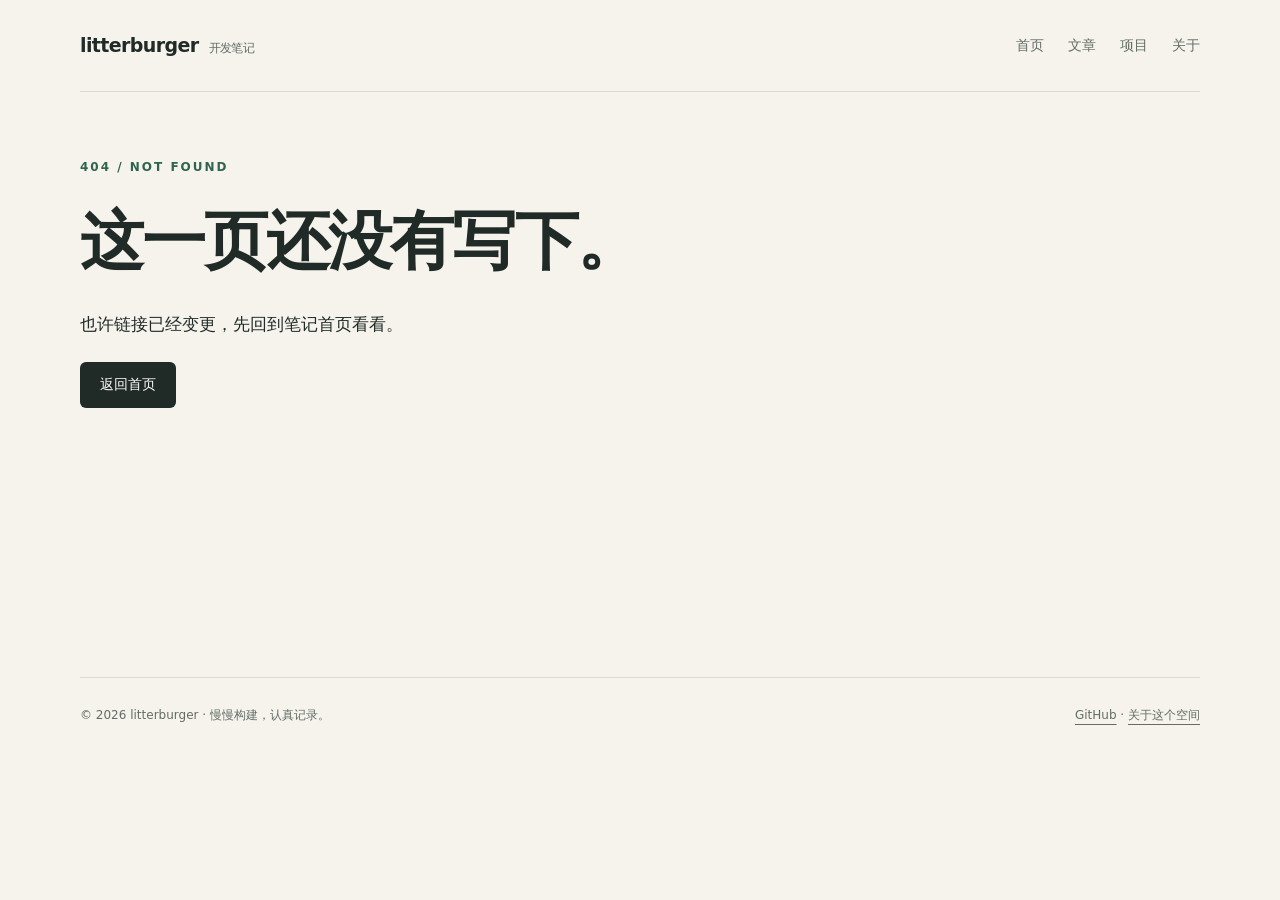
==== docs/404/index.html @ 08ba6da2 "Launch litterburger development notes blog" ====
<!doctype html>
<html lang="zh-CN"><head><meta charset="utf-8"><meta name="viewport" content="width=device-width, initial-scale=1"><title>页面未找到 · litterburger 的开发笔记</title><meta name="description" content="这个地址暂时没有内容。"><meta name="color-scheme" content="light"><link rel="canonical" href="https://czj44223-cloud.github.io/404/"><link rel="stylesheet" href="/assets/style.css"><link rel="icon" href="/favicon.svg" type="image/svg+xml"></head><body><a class="skip" href="#main">跳至正文</a><header><a class="brand" href="/">litterburger<small>开发笔记</small></a><nav aria-label="主导航"><a href="/">首页</a><a href="/posts/">文章</a><a href="/projects/">项目</a><a href="/about/">关于</a></nav></header><main id="main"><div class="page-intro"><div class="eyebrow">404 / NOT FOUND</div><h1>这一页还没有写下。</h1><p>也许链接已经变更，先回到笔记首页看看。</p><a class="button" href="/">返回首页</a></div></main><footer><span>© 2026 litterburger · 慢慢构建，认真记录。</span><span><a href="https://github.com/czj44223-cloud">GitHub</a> · <a href="/about/">关于这个空间</a></span></footer></body></html>
---- assets/style.css ----
/* Blog code: MIT. Article rights are separate. */
:root{--bg:#f5f3ec;--paper:#fffef9;--ink:#202b28;--muted:#626d65;--accent:#2f6450;--line:#d7dcd2;--wash:#e6ebdf}*{box-sizing:border-box}html{scroll-behavior:smooth}body{margin:0;background:var(--bg);color:var(--ink);font:17px/1.85 system-ui,-apple-system,"Segoe UI","Noto Sans SC",sans-serif}a{color:var(--accent);text-underline-offset:5px}a:hover{color:#142f23}a:focus-visible{outline:3px solid #cb872d;outline-offset:5px}header,main,footer{width:min(1120px,calc(100% - 80px));margin:auto}.skip{position:absolute;left:10px;top:-100px;background:var(--paper);padding:8px}.skip:focus{top:10px}header{display:flex;align-items:center;justify-content:space-between;gap:24px;padding:28px 0;border-bottom:1px solid var(--line)}.brand{font-size:19px;font-weight:750;letter-spacing:-.6px;text-decoration:none;color:var(--ink)}.brand small{font-size:12px;color:var(--muted);font-weight:400;margin-left:10px}nav{display:flex;gap:24px;flex-wrap:wrap}nav a{font-size:14px;text-decoration:none;color:var(--muted)}nav a[aria-current=page]{color:var(--ink);border-bottom:2px solid var(--accent)}main{min-height:65vh;padding:64px 0 80px}.eyebrow{text-transform:uppercase;letter-spacing:2px;font-size:12px;font-weight:650;color:var(--accent)}h1,h2,h3{line-height:1.35;letter-spacing:-.03em}h1{font-size:clamp(34px,5vw,64px);margin:20px 0 24px;font-weight:650}h2{font-size:27px}h3{font-size:22px}p{margin:0 0 22px}.lead{max-width:600px;color:var(--muted);font-size:19px}.hero{display:grid;grid-template-columns:1fr 260px;gap:50px;padding-bottom:70px;align-items:center}.hero-art{height:260px;background:var(--wash);border-radius:50% 50% 12px 50%;position:relative;overflow:hidden;display:grid;place-items:center}.hero-art span{font-size:110px;line-height:1;transform:rotate(-12deg);color:var(--accent);font-family:monospace}.hero-art:after{content:"BUILD · NOTE · REPEAT";position:absolute;bottom:26px;font:10px monospace;letter-spacing:2px}.actions{display:flex;gap:22px;align-items:center;margin-top:32px}.button{display:inline-block;background:var(--ink);color:var(--paper);padding:10px 20px;border-radius:6px;text-decoration:none;font-size:14px}.button:hover{background:var(--accent);color:white}.section-head{display:flex;justify-content:space-between;align-items:baseline;gap:16px;border-top:1px solid var(--line);padding-top:26px;margin-bottom:24px}.section-head h2{margin:0}.section-head a{font-size:14px}.cards{display:grid;grid-template-columns:repeat(2,minmax(0,1fr));gap:22px}.card{background:var(--paper);border:1px solid var(--line);padding:30px;border-radius:9px}.card h3{margin:13px 0}.card h3 a{color:var(--ink);text-decoration:none}.card p{color:var(--muted);font-size:15px}.meta{font:12px/1.6 ui-monospace,monospace;color:var(--muted)}.card .more{font-size:14px}.page-intro{margin-bottom:42px}.prose{max-width:740px;margin:auto;overflow-wrap:anywhere}.prose h1{font-size:clamp(30px,4vw,46px)}.prose h2{margin-top:42px}.prose li{margin-bottom:9px}.prose pre{overflow:auto;background:#202b28;color:#f5f3ec;padding:22px;border-radius:8px;font-size:14px;line-height:1.7}.prose code{font-size:.88em;background:var(--wash);padding:2px 5px;border-radius:4px}.prose pre code{background:none;padding:0}.article-head{border-bottom:1px solid var(--line);padding-bottom:30px;margin-bottom:32px}.article-head .summary{color:var(--muted)}.tag{display:inline-block;border:1px solid var(--line);border-radius:20px;padding:2px 12px;font-size:12px;color:var(--accent)}.notice{background:var(--wash);border-left:3px solid var(--accent);padding:20px 24px;margin:24px 0}.project{margin-top:36px}.contact-list{padding-left:22px}footer{display:flex;justify-content:space-between;gap:20px;flex-wrap:wrap;border-top:1px solid var(--line);padding:26px 0 34px;color:var(--muted);font-size:12px}footer a{color:inherit}@media(max-width:700px){header,main,footer{width:calc(100% - 36px)}header{align-items:flex-start;flex-direction:column;gap:16px;padding:22px 0}.brand small{display:none}nav{gap:25px}main{padding-top:40px}.hero{grid-template-columns:1fr;gap:20px;padding-bottom:44px}.hero-art{display:none}.cards{grid-template-columns:1fr}.card{padding:24px}.lead{font-size:17px}.actions{flex-wrap:wrap}.section-head h2{font-size:23px}.prose pre{padding:16px}h1{font-size:38px}}@media(prefers-reduced-motion:reduce){html{scroll-behavior:auto}}
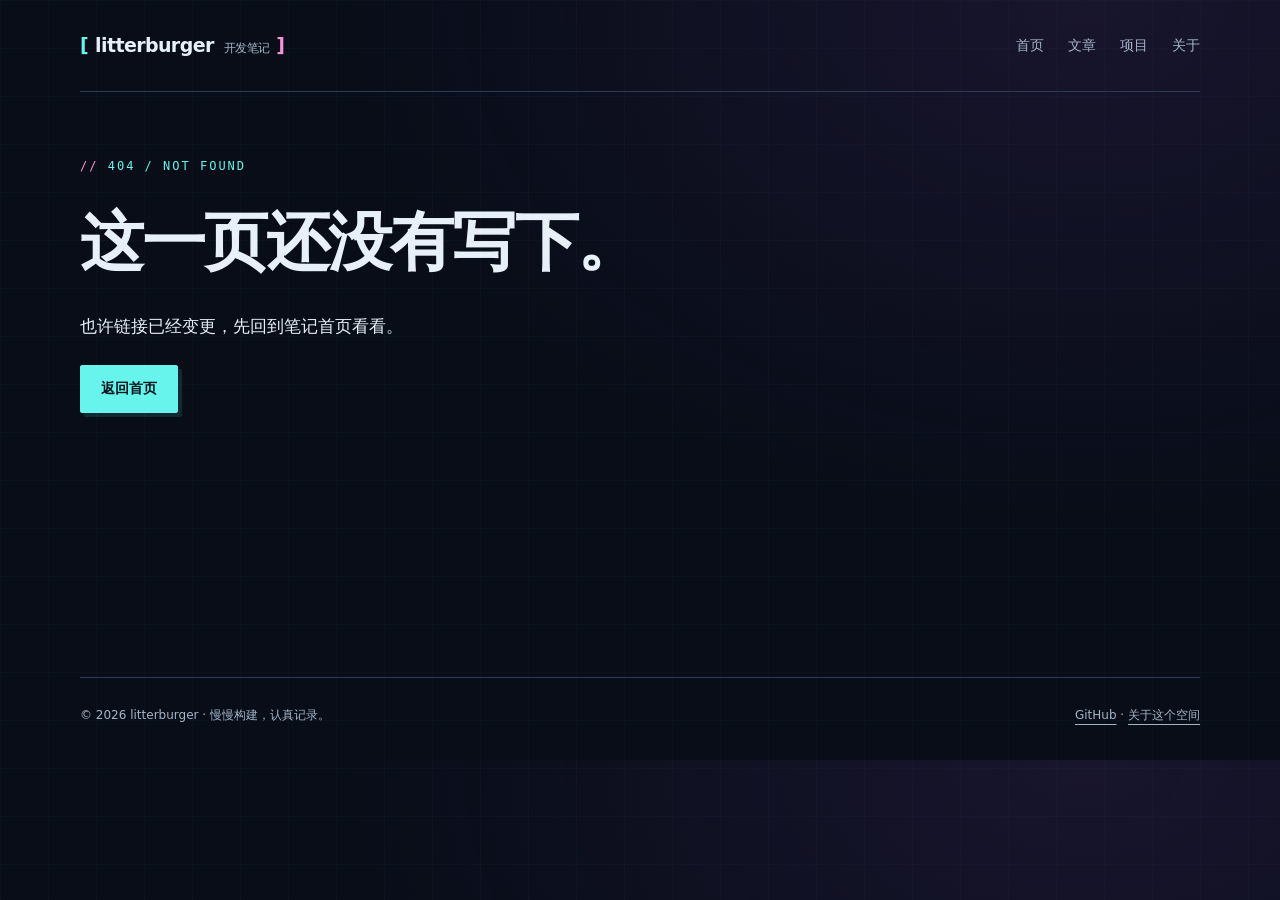
==== commit 4d0f9dfb: "Refine blog with accessible cyberpunk visual theme" ====
--- a/docs/404/index.html
+++ b/docs/404/index.html
@@ -1,2 +1,2 @@
 <!doctype html>
-<html lang="zh-CN"><head><meta charset="utf-8"><meta name="viewport" content="width=device-width, initial-scale=1"><title>页面未找到 · litterburger 的开发笔记</title><meta name="description" content="这个地址暂时没有内容。"><meta name="color-scheme" content="light"><link rel="canonical" href="https://czj44223-cloud.github.io/404/"><link rel="stylesheet" href="/assets/style.css"><link rel="icon" href="/favicon.svg" type="image/svg+xml"></head><body><a class="skip" href="#main">跳至正文</a><header><a class="brand" href="/">litterburger<small>开发笔记</small></a><nav aria-label="主导航"><a href="/">首页</a><a href="/posts/">文章</a><a href="/projects/">项目</a><a href="/about/">关于</a></nav></header><main id="main"><div class="page-intro"><div class="eyebrow">404 / NOT FOUND</div><h1>这一页还没有写下。</h1><p>也许链接已经变更，先回到笔记首页看看。</p><a class="button" href="/">返回首页</a></div></main><footer><span>© 2026 litterburger · 慢慢构建，认真记录。</span><span><a href="https://github.com/czj44223-cloud">GitHub</a> · <a href="/about/">关于这个空间</a></span></footer></body></html>+<html lang="zh-CN"><head><meta charset="utf-8"><meta name="viewport" content="width=device-width, initial-scale=1"><title>页面未找到 · litterburger 的开发笔记</title><meta name="description" content="这个地址暂时没有内容。"><meta name="color-scheme" content="dark"><link rel="canonical" href="https://czj44223-cloud.github.io/404/"><link rel="stylesheet" href="/assets/style.css"><link rel="icon" href="/favicon.svg" type="image/svg+xml"></head><body><a class="skip" href="#main">跳至正文</a><header><a class="brand" href="/">litterburger<small>开发笔记</small></a><nav aria-label="主导航"><a href="/">首页</a><a href="/posts/">文章</a><a href="/projects/">项目</a><a href="/about/">关于</a></nav></header><main id="main"><div class="page-intro"><div class="eyebrow">404 / NOT FOUND</div><h1>这一页还没有写下。</h1><p>也许链接已经变更，先回到笔记首页看看。</p><a class="button" href="/">返回首页</a></div></main><footer><span>© 2026 litterburger · 慢慢构建，认真记录。</span><span><a href="https://github.com/czj44223-cloud">GitHub</a> · <a href="/about/">关于这个空间</a></span></footer></body></html>
--- a/assets/style.css
+++ b/assets/style.css
@@ -1,2 +1,2 @@
 /* Blog code: MIT. Article rights are separate. */
-:root{--bg:#f5f3ec;--paper:#fffef9;--ink:#202b28;--muted:#626d65;--accent:#2f6450;--line:#d7dcd2;--wash:#e6ebdf}*{box-sizing:border-box}html{scroll-behavior:smooth}body{margin:0;background:var(--bg);color:var(--ink);font:17px/1.85 system-ui,-apple-system,"Segoe UI","Noto Sans SC",sans-serif}a{color:var(--accent);text-underline-offset:5px}a:hover{color:#142f23}a:focus-visible{outline:3px solid #cb872d;outline-offset:5px}header,main,footer{width:min(1120px,calc(100% - 80px));margin:auto}.skip{position:absolute;left:10px;top:-100px;background:var(--paper);padding:8px}.skip:focus{top:10px}header{display:flex;align-items:center;justify-content:space-between;gap:24px;padding:28px 0;border-bottom:1px solid var(--line)}.brand{font-size:19px;font-weight:750;letter-spacing:-.6px;text-decoration:none;color:var(--ink)}.brand small{font-size:12px;color:var(--muted);font-weight:400;margin-left:10px}nav{display:flex;gap:24px;flex-wrap:wrap}nav a{font-size:14px;text-decoration:none;color:var(--muted)}nav a[aria-current=page]{color:var(--ink);border-bottom:2px solid var(--accent)}main{min-height:65vh;padding:64px 0 80px}.eyebrow{text-transform:uppercase;letter-spacing:2px;font-size:12px;font-weight:650;color:var(--accent)}h1,h2,h3{line-height:1.35;letter-spacing:-.03em}h1{font-size:clamp(34px,5vw,64px);margin:20px 0 24px;font-weight:650}h2{font-size:27px}h3{font-size:22px}p{margin:0 0 22px}.lead{max-width:600px;color:var(--muted);font-size:19px}.hero{display:grid;grid-template-columns:1fr 260px;gap:50px;padding-bottom:70px;align-items:center}.hero-art{height:260px;background:var(--wash);border-radius:50% 50% 12px 50%;position:relative;overflow:hidden;display:grid;place-items:center}.hero-art span{font-size:110px;line-height:1;transform:rotate(-12deg);color:var(--accent);font-family:monospace}.hero-art:after{content:"BUILD · NOTE · REPEAT";position:absolute;bottom:26px;font:10px monospace;letter-spacing:2px}.actions{display:flex;gap:22px;align-items:center;margin-top:32px}.button{display:inline-block;background:var(--ink);color:var(--paper);padding:10px 20px;border-radius:6px;text-decoration:none;font-size:14px}.button:hover{background:var(--accent);color:white}.section-head{display:flex;justify-content:space-between;align-items:baseline;gap:16px;border-top:1px solid var(--line);padding-top:26px;margin-bottom:24px}.section-head h2{margin:0}.section-head a{font-size:14px}.cards{display:grid;grid-template-columns:repeat(2,minmax(0,1fr));gap:22px}.card{background:var(--paper);border:1px solid var(--line);padding:30px;border-radius:9px}.card h3{margin:13px 0}.card h3 a{color:var(--ink);text-decoration:none}.card p{color:var(--muted);font-size:15px}.meta{font:12px/1.6 ui-monospace,monospace;color:var(--muted)}.card .more{font-size:14px}.page-intro{margin-bottom:42px}.prose{max-width:740px;margin:auto;overflow-wrap:anywhere}.prose h1{font-size:clamp(30px,4vw,46px)}.prose h2{margin-top:42px}.prose li{margin-bottom:9px}.prose pre{overflow:auto;background:#202b28;color:#f5f3ec;padding:22px;border-radius:8px;font-size:14px;line-height:1.7}.prose code{font-size:.88em;background:var(--wash);padding:2px 5px;border-radius:4px}.prose pre code{background:none;padding:0}.article-head{border-bottom:1px solid var(--line);padding-bottom:30px;margin-bottom:32px}.article-head .summary{color:var(--muted)}.tag{display:inline-block;border:1px solid var(--line);border-radius:20px;padding:2px 12px;font-size:12px;color:var(--accent)}.notice{background:var(--wash);border-left:3px solid var(--accent);padding:20px 24px;margin:24px 0}.project{margin-top:36px}.contact-list{padding-left:22px}footer{display:flex;justify-content:space-between;gap:20px;flex-wrap:wrap;border-top:1px solid var(--line);padding:26px 0 34px;color:var(--muted);font-size:12px}footer a{color:inherit}@media(max-width:700px){header,main,footer{width:calc(100% - 36px)}header{align-items:flex-start;flex-direction:column;gap:16px;padding:22px 0}.brand small{display:none}nav{gap:25px}main{padding-top:40px}.hero{grid-template-columns:1fr;gap:20px;padding-bottom:44px}.hero-art{display:none}.cards{grid-template-columns:1fr}.card{padding:24px}.lead{font-size:17px}.actions{flex-wrap:wrap}.section-head h2{font-size:23px}.prose pre{padding:16px}h1{font-size:38px}}@media(prefers-reduced-motion:reduce){html{scroll-behavior:auto}}
+:root{color-scheme:dark;--bg:#080d18;--paper:#0d1728;--ink:#e7f0f9;--muted:#a4b5c9;--accent:#66f4ec;--line:#293e56;--wash:#15283b;--pink:#f793db}*{box-sizing:border-box}html{scroll-behavior:smooth}body{margin:0;background:radial-gradient(ellipse at 85% 0, #30214d66,transparent 48%),linear-gradient(#66f4ec06 1px,transparent 1px),linear-gradient(90deg,#66f4ec06 1px,transparent 1px),var(--bg);background-size:auto,48px 48px,48px 48px,auto;color:var(--ink);font:17px/1.85 system-ui,-apple-system,"Segoe UI","Noto Sans SC",sans-serif;overflow-wrap:anywhere}a{color:var(--accent);text-underline-offset:5px}a:hover{color:#fff}a:focus-visible{outline:2px solid var(--pink);outline-offset:5px}header,main,footer{width:min(1120px,calc(100% - 80px));margin:auto}.skip{position:absolute;left:10px;top:-100px;background:var(--paper);padding:8px;z-index:10}.skip:focus{top:10px}header{display:flex;align-items:center;justify-content:space-between;gap:24px;padding:28px 0;border-bottom:1px solid var(--line)}.brand{font-size:19px;font-weight:750;letter-spacing:-.6px;text-decoration:none;color:var(--ink)}.brand:before{content:"[";color:var(--accent);margin-right:7px}.brand:after{content:"]";color:var(--pink);margin-left:7px}.brand small{font-size:12px;color:var(--muted);font-weight:400;margin-left:10px}nav{display:flex;gap:24px;flex-wrap:wrap}nav a{font-size:14px;text-decoration:none;color:var(--muted);padding:4px 0}nav a[aria-current=page]{color:var(--accent);border-bottom:2px solid var(--accent)}main{min-height:65vh;padding:64px 0 80px;min-width:0}.eyebrow{text-transform:uppercase;letter-spacing:2px;font:12px/1.8 ui-monospace,SFMono-Regular,Consolas,monospace;color:var(--accent)}.eyebrow:before{content:"// ";color:var(--pink)}h1,h2,h3{line-height:1.4;letter-spacing:-.03em}h1{font-size:clamp(34px,5vw,64px);margin:20px 0 24px;font-weight:650}h2{font-size:27px}h3{font-size:22px}p{margin:0 0 22px}.lead{max-width:600px;color:var(--muted);font-size:19px}.hero{display:grid;grid-template-columns:minmax(0,1fr) 260px;gap:50px;padding-bottom:70px;align-items:center}.hero h1{background:linear-gradient(115deg,#f4f9ff 25%,#a4f9f3 75%,#f3b5e7);background-clip:text;-webkit-background-clip:text;color:transparent}.hero-art{height:280px;background:linear-gradient(145deg,#13334b99,#1b1536cc);border:1px solid #447587;position:relative;overflow:hidden;display:grid;place-items:center;clip-path:polygon(0 0,calc(100% - 28px) 0,100% 28px,100% 100%,28px 100%,0 calc(100% - 28px))}.hero-art:before{content:"";position:absolute;inset:24px;border:1px solid #66f4ec33;background:repeating-linear-gradient(0deg,transparent 0,transparent 5px,#66f4ec06 5px,#66f4ec06 6px)}.hero-art span{font-size:90px;line-height:1;transform:rotate(-8deg);color:var(--accent);font-family:monospace;text-shadow:0 0 26px #66f4ec33}.hero-art:after{content:"BUILD / NOTE / REPEAT";position:absolute;bottom:40px;font:10px monospace;letter-spacing:2px;color:var(--muted)}.actions{display:flex;gap:22px;align-items:center;margin-top:32px}.button{display:inline-block;background:var(--accent);color:#08151d;padding:10px 20px;border:1px solid var(--accent);border-radius:2px;text-decoration:none;font-size:14px;font-weight:650;box-shadow:4px 4px 0 #66f4ec20}.button:hover{background:#fff;color:#08151d}.section-head{display:flex;justify-content:space-between;align-items:baseline;gap:16px;border-top:1px solid var(--line);padding-top:26px;margin-bottom:24px;position:relative}.section-head:before{content:"";position:absolute;width:42px;height:2px;background:var(--pink);top:-1px;left:0}.section-head h2{margin:0}.section-head a{font-size:14px}.cards{display:grid;grid-template-columns:repeat(2,minmax(0,1fr));gap:22px}.card{background:linear-gradient(135deg,#102237bb,#0e1424ee);border:1px solid var(--line);padding:30px;border-radius:2px;position:relative;min-width:0}.card:before{content:"";position:absolute;right:-1px;top:-1px;width:18px;height:18px;background:linear-gradient(45deg,transparent 46%,#44647e 48%,#44647e 52%,var(--bg) 54%)}.card:hover{border-color:#4c7887}.card h3{margin:13px 0}.card h3 a{color:var(--ink);text-decoration:none}.card h3 a:hover{color:var(--accent)}.card p{color:var(--muted);font-size:15px}.meta{font:12px/1.8 ui-monospace,SFMono-Regular,Consolas,monospace;color:var(--muted);letter-spacing:.3px}.card .more{font-size:14px}.page-intro{margin-bottom:42px}.prose{max-width:740px;margin:auto;overflow-wrap:anywhere;min-width:0}.prose h1{font-size:clamp(30px,4vw,46px)}.prose h2{margin-top:42px;border-left:2px solid var(--pink);padding-left:15px}.prose li{margin-bottom:9px}.prose ul,.prose ol{padding-left:25px}.prose pre{overflow:auto;max-width:100%;background:#050a12;color:#bdfaf2;padding:22px;border:1px solid var(--line);border-radius:2px;font-size:14px;line-height:1.7;box-shadow:inset 3px 0 #66f4ec55;overflow-wrap:normal}.prose code{font-size:.88em;background:var(--wash);color:#bcf6f0;padding:2px 5px;border-radius:2px}.prose pre code{background:none;padding:0;color:inherit}.article-head{border-bottom:1px solid var(--line);padding-bottom:30px;margin-bottom:32px}.article-head .summary{color:var(--muted)}.tag{display:inline-block;border:1px solid #42616e;border-radius:2px;padding:2px 12px;font-size:12px;color:var(--accent);background:#66f4ec09}.notice{background:var(--wash);border-left:3px solid var(--accent);padding:20px 24px;margin:24px 0}.project{margin-top:36px}.contact-list{padding-left:22px}.contact-list a{word-break:break-word}footer{display:flex;justify-content:space-between;gap:20px;flex-wrap:wrap;border-top:1px solid var(--line);padding:26px 0 34px;color:var(--muted);font-size:12px}footer a{color:inherit}::selection{background:#f793db;color:#090e18}@media(max-width:700px){header,main,footer{width:calc(100% - 36px)}header{align-items:flex-start;flex-direction:column;gap:16px;padding:22px 0}.brand small{display:none}nav{gap:25px}main{padding-top:40px}.hero{grid-template-columns:1fr;gap:20px;padding-bottom:44px}.hero-art{display:none}.cards{grid-template-columns:1fr}.card{padding:24px}.lead{font-size:17px}.actions{flex-wrap:wrap}.section-head h2{font-size:23px}.prose pre{padding:16px;font-size:13px}h1{font-size:38px}}@media(prefers-reduced-motion:reduce){html{scroll-behavior:auto}*,*:before,*:after{animation:none!important;transition:none!important}}
